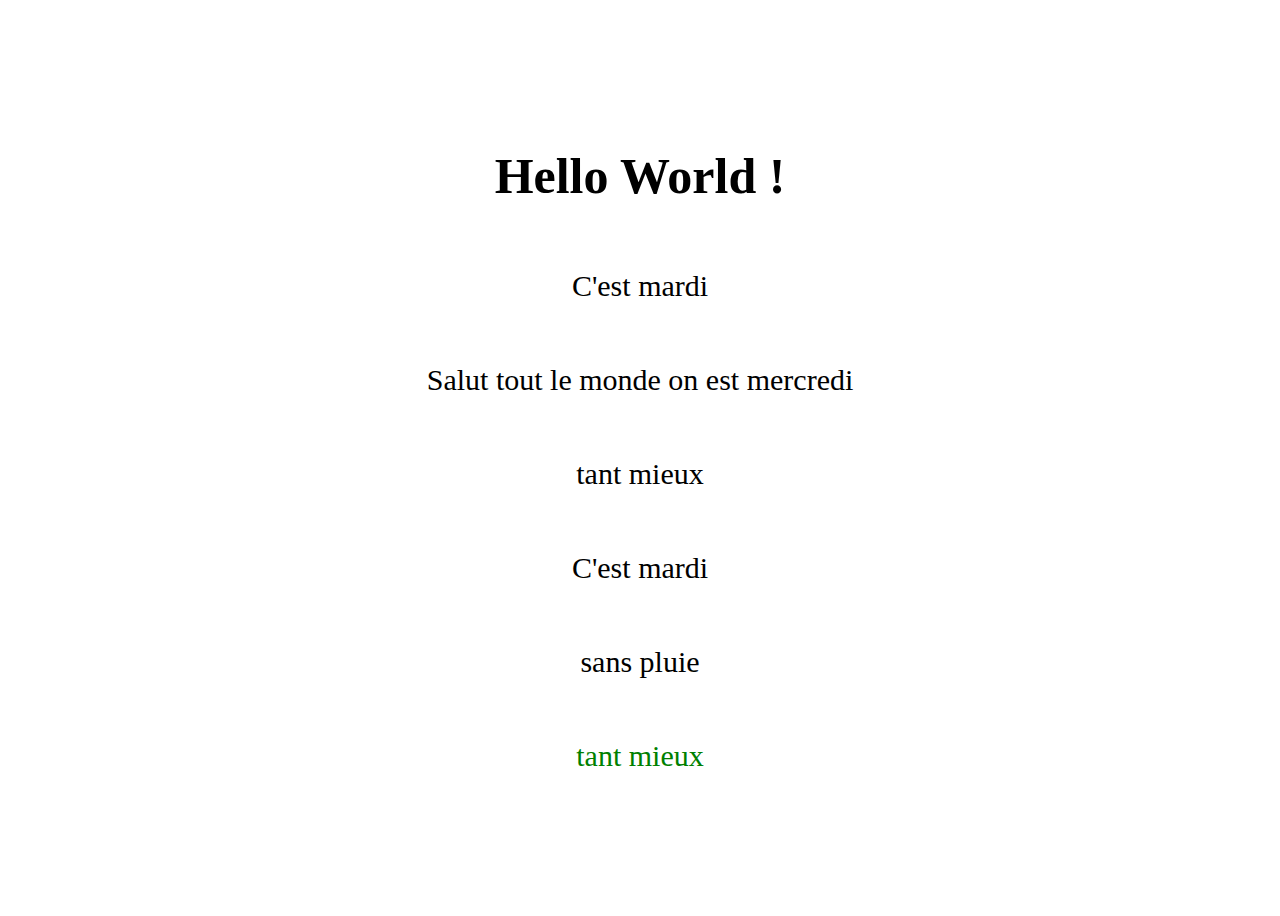
==== cours/index.html @ 06e3a167 "Add Revision index_5.js" ====
<!DOCTYPE html>
<html lang="en">
<head>
    <meta charset="UTF-8">
    <meta name="viewport" content="width=device-width, initial-scale=1.0">
    <title>JS fondamentaux</title>
    <link rel="stylesheet" href="style.css">
</head>
<body>
    <div class="container">
        <h1 class="my-title">Hello World !</h1>
        <p class="my-paragraph">C'est mardi</p>
        <p class="my-paragraph">sans pluie</p>
        <p class="my-paragraph">tant mieux</p>
        <p class="my-paragraph">C'est mardi</p>
        <p class="my-paragraph">sans pluie</p>
        <p class="my-paragraph">tant mieux</p>
    </div>
    
    <script src="scripts/index_5.js"></script>
</body>
</html>
---- cours/style.css ----
body {
    user-select: none;
}

.my-title {
    color: black;
    font-size: 50px;
    transition-property: background-color, color;
    transition-duration: 2s, 2s;
}

.my-paragraph {
    font-size: 30px;
}


.container {
    min-height: 100vh;
    display: flex;
    justify-content: center;
    align-items: center;
    flex-direction: column;
}
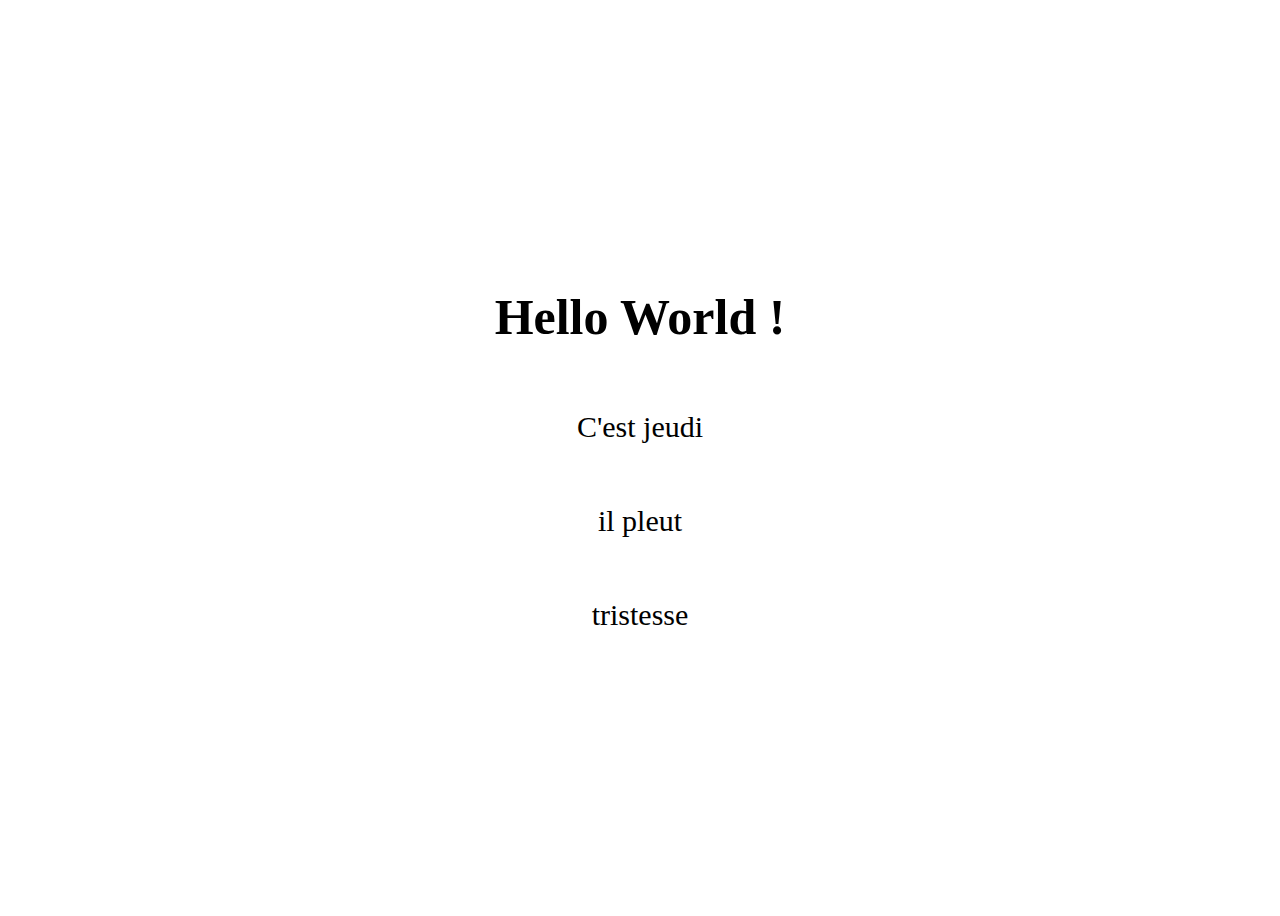
==== commit 45265773: "Add revision index_6.js" ====
--- a/cours/index.html
+++ b/cours/index.html
@@ -9,14 +9,11 @@
 <body>
     <div class="container">
         <h1 class="my-title">Hello World !</h1>
-        <p class="my-paragraph">C'est mardi</p>
-        <p class="my-paragraph">sans pluie</p>
-        <p class="my-paragraph">tant mieux</p>
-        <p class="my-paragraph">C'est mardi</p>
-        <p class="my-paragraph">sans pluie</p>
-        <p class="my-paragraph">tant mieux</p>
+        <p class="my-paragraph">C'est jeudi</p>
+        <p class="my-paragraph">il pleut</p>
+        <p class="my-paragraph">tristesse</p>
     </div>
     
-    <script src="scripts/index_5.js"></script>
+    <script src="scripts/index_6.js"></script>
 </body>
 </html>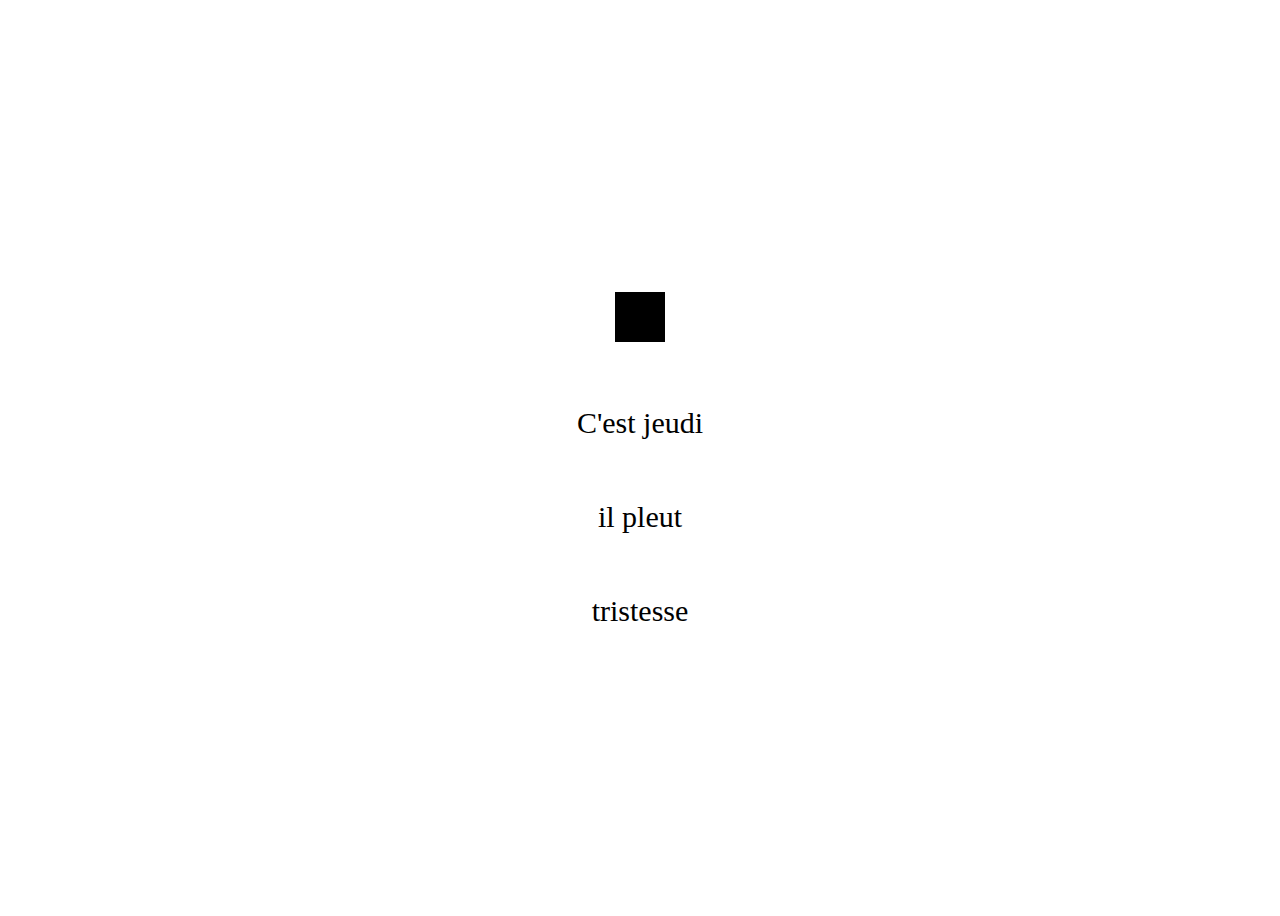
==== commit c8ebdabc: "Add Memroy project" ====
--- a/cours/index.html
+++ b/cours/index.html
@@ -8,7 +8,7 @@
 </head>
 <body>
     <div class="container">
-        <h1 class="my-title">Hello World !</h1>
+        <h1 class="my-title"></h1>
         <p class="my-paragraph">C'est jeudi</p>
         <p class="my-paragraph">il pleut</p>
         <p class="my-paragraph">tristesse</p>
--- a/cours/style.css
+++ b/cours/style.css
@@ -3,10 +3,13 @@
 }
 
 .my-title {
+    width: 50px;
+    height: 50px;
+    background-color: black;
     color: black;
     font-size: 50px;
-    transition-property: background-color, color;
-    transition-duration: 2s, 2s;
+    transition-property: all;
+    transition-duration: 2s;
 }
 
 .my-paragraph {
@@ -20,4 +23,11 @@
     justify-content: center;
     align-items: center;
     flex-direction: column;
+}
+
+.text-changed {
+    color: rgb(0, 0, 255);
+    background-color: rgb(255, 0, 0);
+    border-radius: 10px;
+    padding: 5px;
 }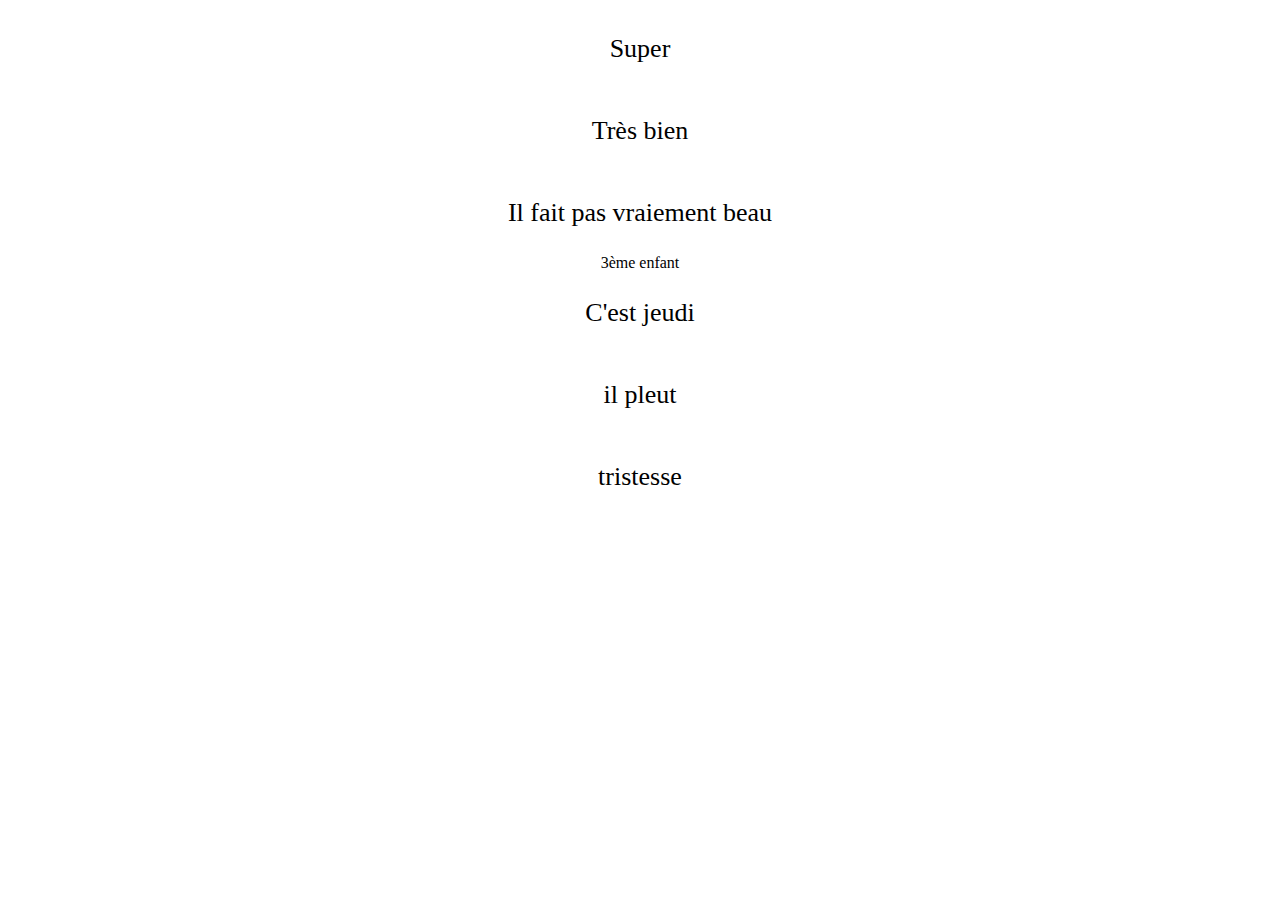
==== commit 429084ef: "Add index_7.js" ====
--- a/cours/index.html
+++ b/cours/index.html
@@ -8,12 +8,18 @@
 </head>
 <body>
     <div class="container">
-        <h1 class="my-title"></h1>
+        <p class="my-paragraph">C'est jeudi</p>
+        <p class="my-paragraph">il pleut</p>
+        <p class="my-paragraph">tristesse</p>
+        <div class="coucou">            
+            Coucou
+        </div>
+
         <p class="my-paragraph">C'est jeudi</p>
         <p class="my-paragraph">il pleut</p>
         <p class="my-paragraph">tristesse</p>
     </div>
     
-    <script src="scripts/index_6.js"></script>
+    <script src="scripts/index_7.js"></script>
 </body>
 </html>--- a/cours/style.css
+++ b/cours/style.css
@@ -13,12 +13,12 @@
 }
 
 .my-paragraph {
-    font-size: 30px;
+    font-size: 26px;
 }
 
 
 .container {
-    min-height: 100vh;
+    /* min-height: 100vh; */
     display: flex;
     justify-content: center;
     align-items: center;
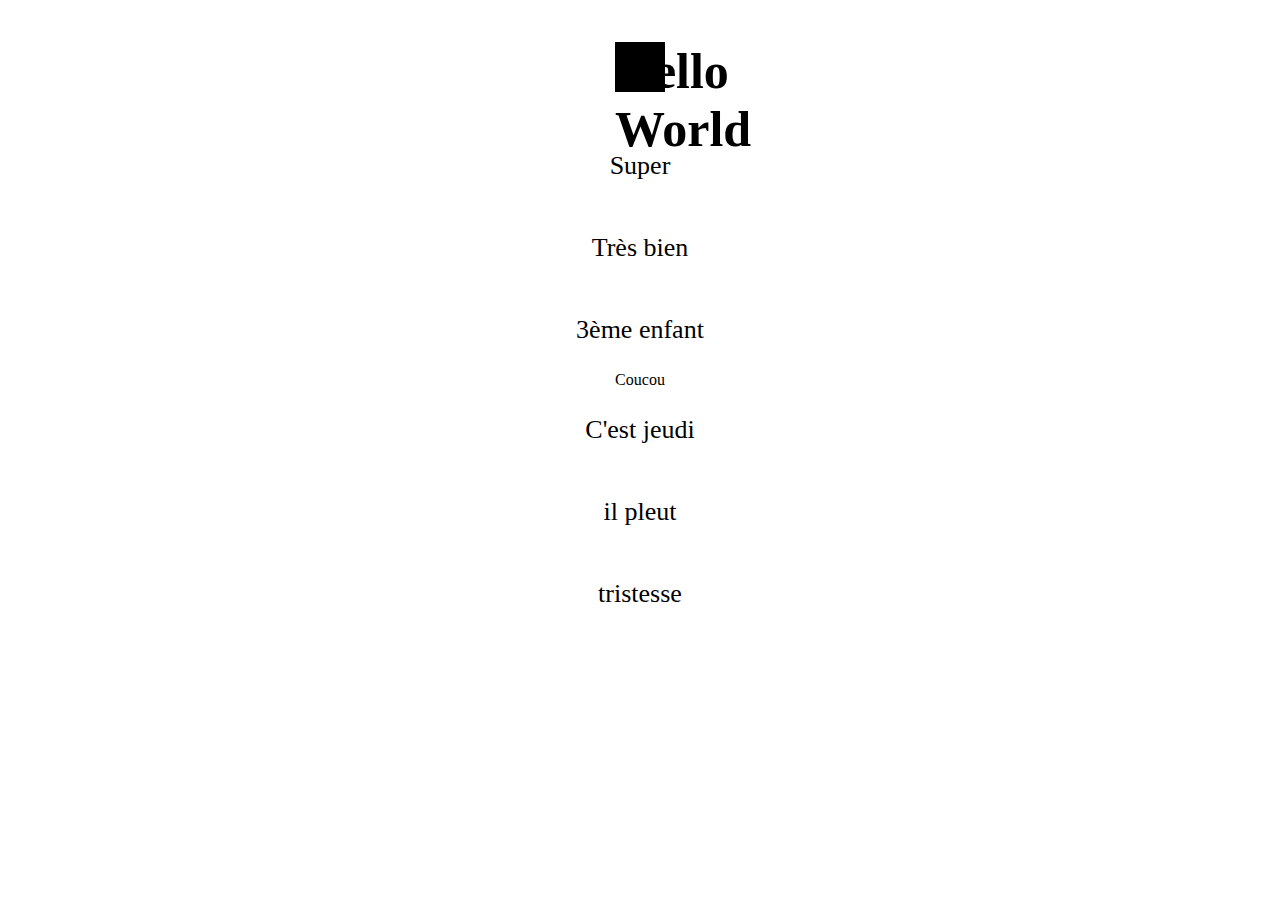
==== commit a9e2c9ee: "Fix html for all revisions" ====
--- a/cours/index.html
+++ b/cours/index.html
@@ -8,6 +8,7 @@
 </head>
 <body>
     <div class="container">
+        <h1 class="my-title">Hello World</h1>
         <p class="my-paragraph">C'est jeudi</p>
         <p class="my-paragraph">il pleut</p>
         <p class="my-paragraph">tristesse</p>
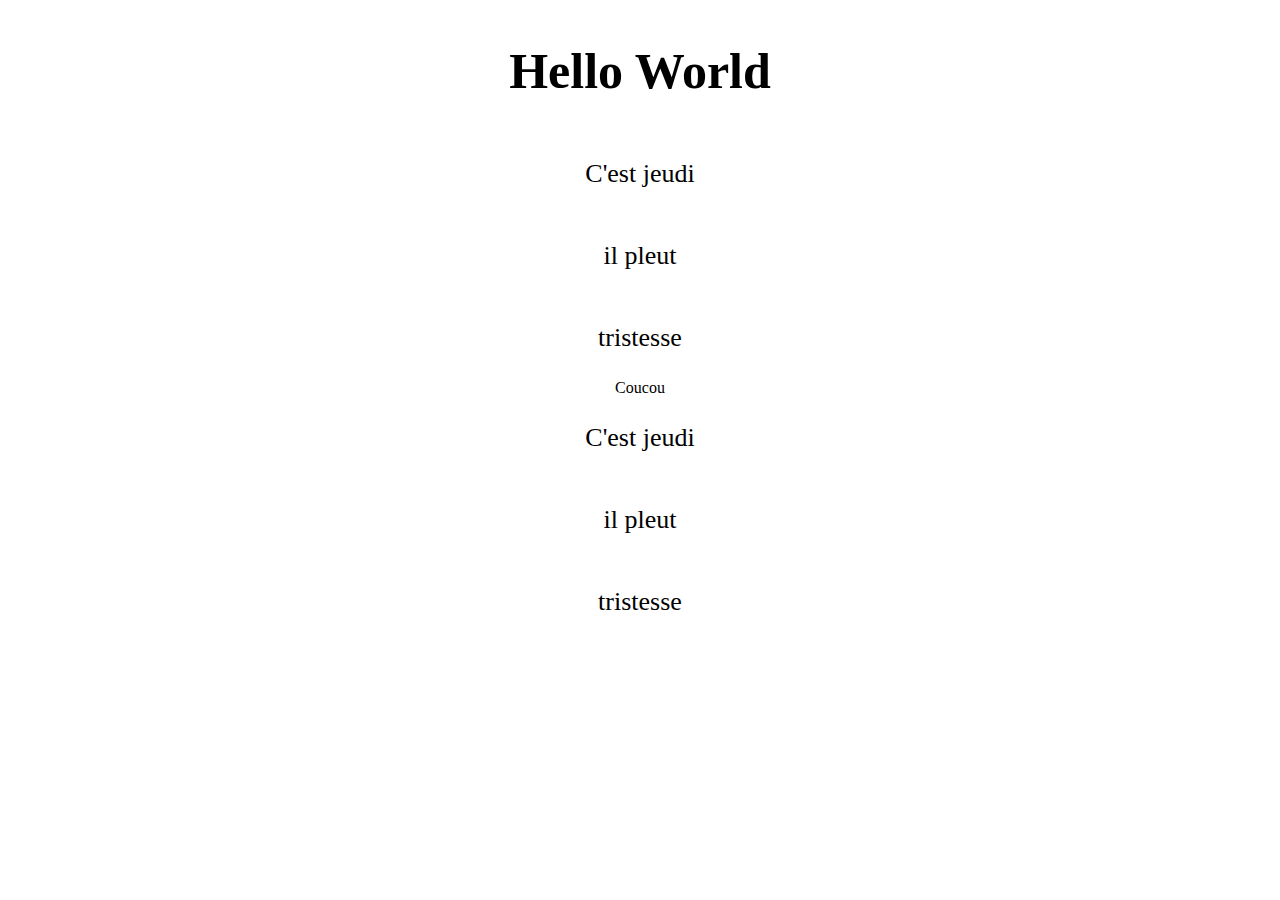
==== commit 6ae3f160: "Add index_9.js" ====
--- a/cours/index.html
+++ b/cours/index.html
@@ -21,6 +21,6 @@
         <p class="my-paragraph">tristesse</p>
     </div>
     
-    <script src="scripts/index_7.js"></script>
+    <script src="scripts/index_9.js"></script>
 </body>
 </html>--- a/cours/style.css
+++ b/cours/style.css
@@ -3,9 +3,9 @@
 }
 
 .my-title {
-    width: 50px;
-    height: 50px;
-    background-color: black;
+    /* width: 50px;
+    height: 50px; */
+    /* background-color: black; */
     color: black;
     font-size: 50px;
     transition-property: all;
